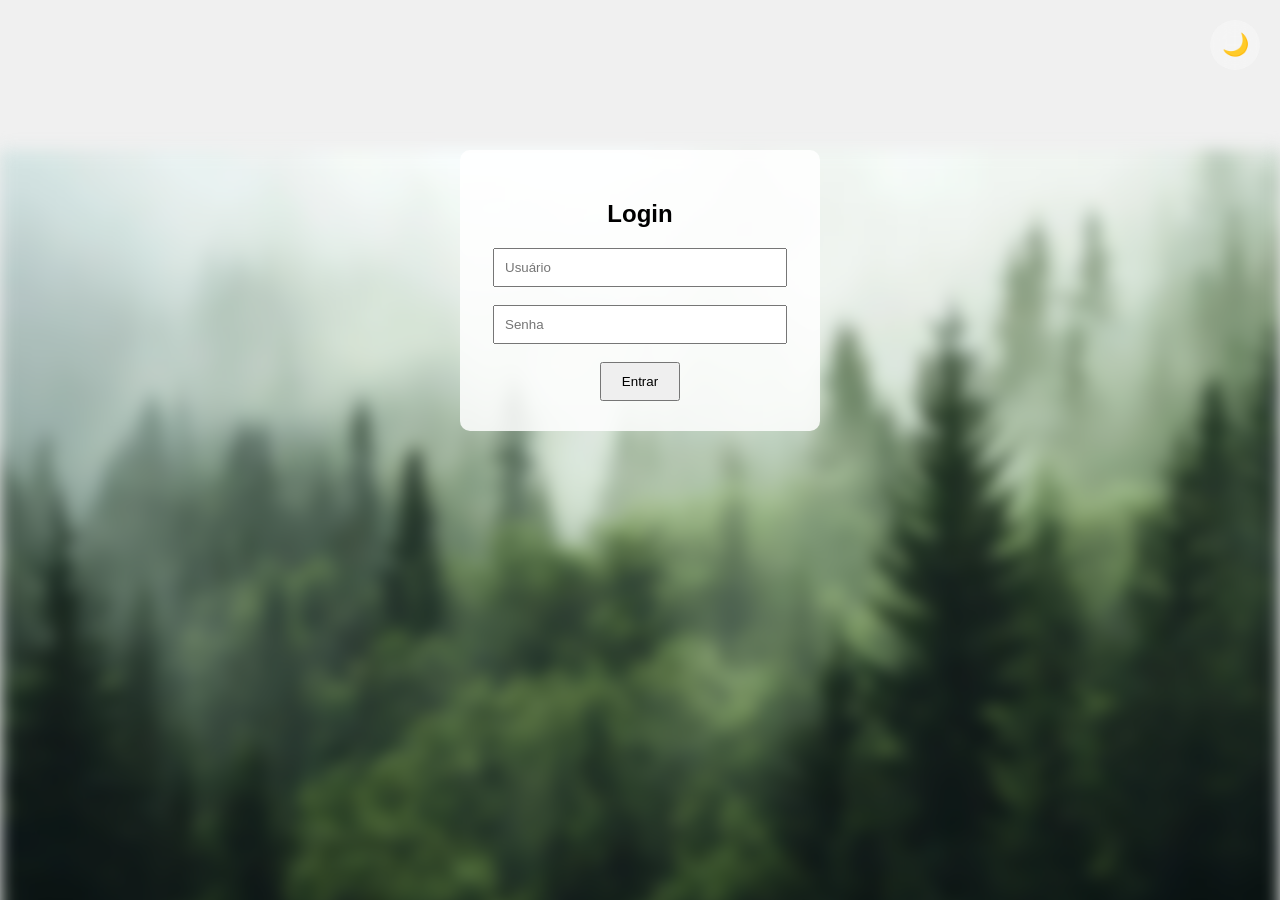
==== index.html @ 76a40562 "Primeiro Commit Adicionando os arquivos base do projeto." ====
<!DOCTYPE html>
<html lang="pt-br">
<head>
    <meta charset="UTF-8">
    <meta name="viewport" content="width=device-width, initial-scale=1.0">
    <title>Tela de Login</title>

    <!-- Conexão com o CSS -->
    <link rel="stylesheet" href="main.css">
</head>
<body>

    <!-- Botao de Tema -->
<button id="theme-toggle" onclick="toggleTheme()">
    <span class="icon">🌙</span>
</button>

    <!-- Fundo borrado -->
    <div class="background"></div>

    <!-- Caixa de login -->
    <div class="login-container">
        <h2>Login</h2>

        <input type="text" placeholder="Usuário"><br><br>
        <input type="password" placeholder="Senha"><br><br>

        <button>Entrar</button>
    </div>
<script src="script.js"></script>
</body>
</html>
---- main.css ----
/* Reset básico */
body {
    margin: 0;
    font-family: Arial, sans-serif;
}

/* Fundo com blur */
.background {
    position: fixed;
    width: 100%;
    height: 100%;

    background: url('img/wall.png') no-repeat center;
    background-size: cover;

    filter: blur(8px);
    z-index: -1;
}

/* Caixa de login */
.login-container {
    position: relative;
    z-index: 1;

    width: 300px;
    margin: 150px auto;
    padding: 30px;

    background: rgba(255, 255, 255, 0.85);
    border-radius: 10px;
    text-align: center;
}

/* Inputs */
.login-container input {
    width: 90%;
    padding: 10px;
}

/* Botão */
.login-container button {
    padding: 10px 20px;
    cursor: pointer;
}

/* Tema claro (padrão) */
body {
    background-color: #f0f0f0;
    color: #000;
}

/* Tema escuro */
.dark-theme {
    background-color: #121212;
    color: #fff;
}

/* Caixa de login no escuro */
.dark-theme .login-container {
    background: rgba(0, 0, 0, 0.7);
}

/* Botão */
#theme-toggle {
    position: absolute;
    top: 20px;
    right: 20px;

    width: 50px;
    height: 50px;

    border: none;
    border-radius: 50%;
    cursor: pointer;

    background: rgba(255, 255, 255, 0.3);
    backdrop-filter: blur(10px);

    display: flex;
    align-items: center;
    justify-content: center;

    transition: all 0.3s ease;
}

/* Hover */
#theme-toggle:hover {
    transform: scale(1.1);
}

/* Ícone */
#theme-toggle .icon {
    font-size: 22px;
    transition: transform 0.5s ease;
}

/* Animação ao trocar */
.rotate {
    transform: rotate(360deg);
}

* {
    transition: all 0.4s ease;
}

body, .login-container, #theme-toggle, input, button {
    transition: 
        background-color 0.4s ease,
        color 0.4s ease,
        box-shadow 0.4s ease,
        transform 0.3s ease;
}

.background {
    transition: filter 0.5s ease;
}

.dark-theme .background {
    filter: blur(8px) brightness(0.5);
}

.login-container {
    transition: all 0.4s ease;
}

.dark-theme .login-container {
    transform: scale(1.02);
}

body {
    animation: fadeIn 0.5s ease;
}

@keyframes fadeIn {
    from {
        opacity: 0.8;
    }
    to {
        opacity: 1;
    }
}
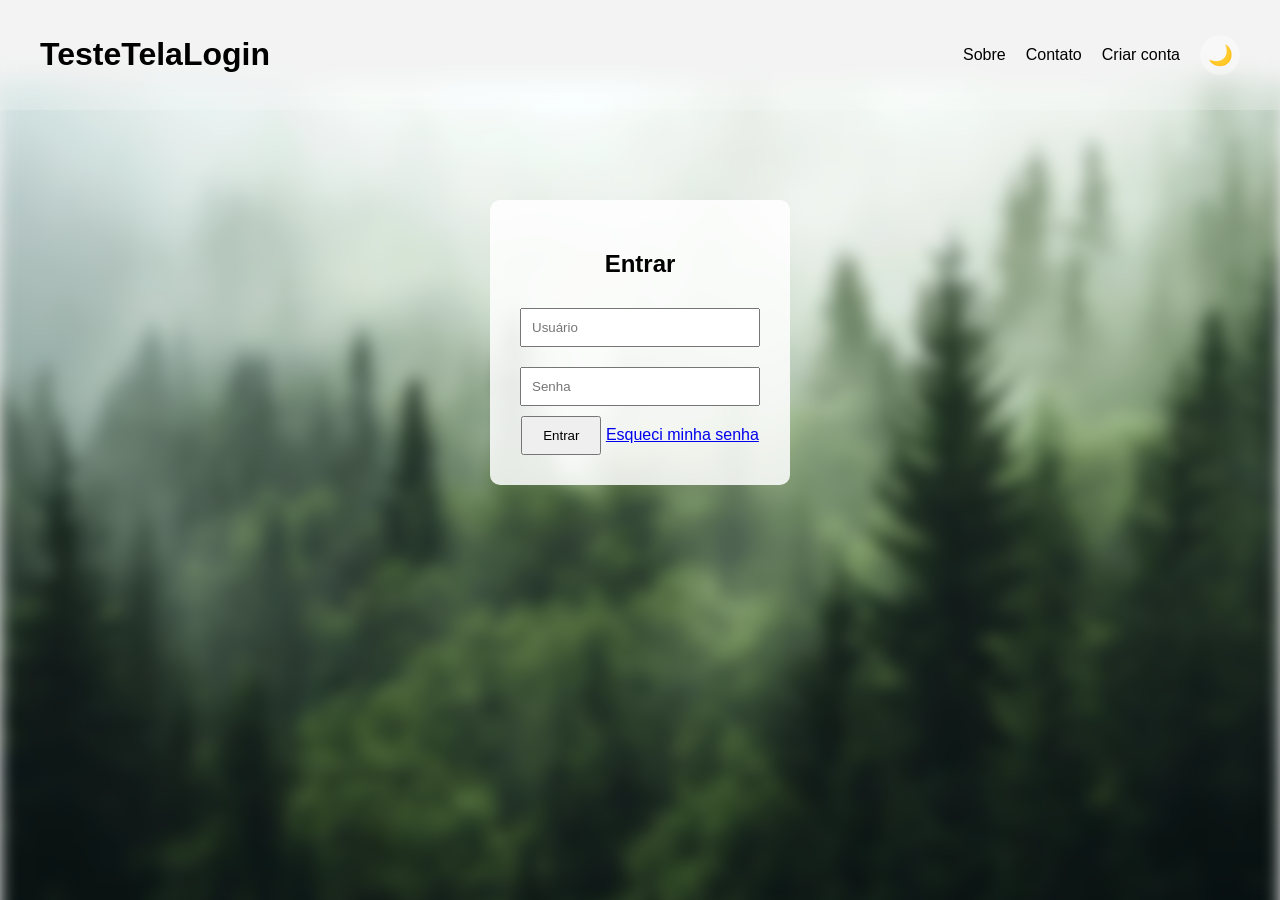
==== commit 8245b6d1: "Muitas alterações, correção de bugs, tela de cadastro, implementação nova de JavaScript e melhoria n" ====
--- a/index.html
+++ b/index.html
@@ -8,25 +8,47 @@
     <!-- Conexão com o CSS -->
     <link rel="stylesheet" href="main.css">
 </head>
+
 <body>
-
-    <!-- Botao de Tema -->
-<button id="theme-toggle" onclick="toggleTheme()">
-    <span class="icon">🌙</span>
-</button>
 
     <!-- Fundo borrado -->
     <div class="background"></div>
 
-    <!-- Caixa de login -->
-    <div class="login-container">
-        <h2>Login</h2>
+    <!-- Header -->
+<header class="header">
+        <h1 class="logo">TesteTelaLogin</h1>
 
-        <input type="text" placeholder="Usuário"><br><br>
-        <input type="password" placeholder="Senha"><br><br>
+        <nav>
+            <a href="#">Sobre</a>
+            <a href="#">Contato</a>
+            <a href="cadastro.html">Criar conta</a>
 
-        <button>Entrar</button>
-    </div>
-<script src="script.js"></script>
+    <!-- Botão de tema (fora da header pra não quebrar layout) -->
+    <button id="theme-toggle" onclick="toggleTheme()">
+        <span class="icon">🌙</span>
+    </button>
+    </nav>
+</header>
+
+
+
+    <!-- Conteúdo principal -->
+    <main class="main-content">
+        <div class="login-container">
+            <h2>Entrar</h2>
+
+            <input type="text" placeholder="Usuário">
+            <input type="password" placeholder="Senha">
+
+            <button onclick="login()">Entrar</button>
+
+            <!-- Esqueci senha -->
+            <a href="#" class="forgot-password">Esqueci minha senha</a>
+        </div>
+    </main>
+
+    <!-- Script -->
+    <script src="script.js"></script>
+
 </body>
 </html>
--- a/main.css
+++ b/main.css
@@ -1,7 +1,14 @@
-/* Reset básico */
+* {
+    box-sizing: border-box;
+}
+
 body {
     margin: 0;
+    padding-top: 80px; 
     font-family: Arial, sans-serif;
+    background-color: #f0f0f0;
+    color: #000;
+    animation: fadeIn 0.5s ease;
 }
 
 /* Fundo com blur */
@@ -9,11 +16,10 @@
     position: fixed;
     width: 100%;
     height: 100%;
-
     background: url('img/wall.png') no-repeat center;
     background-size: cover;
-
     filter: blur(8px);
+    transition: filter 0.5s ease;
     z-index: -1;
 }
 
@@ -21,32 +27,31 @@
 .login-container {
     position: relative;
     z-index: 1;
-
     width: 300px;
-    margin: 150px auto;
+    margin: 120px auto;
     padding: 30px;
-
     background: rgba(255, 255, 255, 0.85);
     border-radius: 10px;
     text-align: center;
+    transition: all 0.4s ease;
 }
 
 /* Inputs */
 .login-container input {
-    width: 90%;
+    width: 100%;
     padding: 10px;
+    margin: 10px 0;
 }
 
-/* Botão */
+/* Botão login */
 .login-container button {
     padding: 10px 20px;
     cursor: pointer;
 }
 
-/* Tema claro (padrão) */
-body {
-    background-color: #f0f0f0;
-    color: #000;
+.login-container button:hover {
+    transform: scale(1.05);
+    box-shadow: 0 5px 15px rgba(0,0,0,0.2);
 }
 
 /* Tema escuro */
@@ -55,19 +60,75 @@
     color: #fff;
 }
 
-/* Caixa de login no escuro */
 .dark-theme .login-container {
     background: rgba(0, 0, 0, 0.7);
+    transform: scale(1.02);
 }
 
-/* Botão */
+.dark-theme .background {
+    filter: blur(8px) brightness(0.5);
+}
+
+/* Header */
+.header {
+    position: fixed;
+    top: 0;
+    left: 0;
+    width: 100%;
+
+    padding: 15px 40px;
+
+    display: flex;
+    justify-content: space-between;
+    align-items: center;
+
+    z-index: 999;
+
+    background: rgba(255, 255, 255, 0.2);
+    backdrop-filter: blur(10px);
+}
+
+/* Menu */
+.header nav {
+    display: flex;
+    align-items: center;
+    gap: 20px;
+}
+
+/* Links */
+.header a {
+    text-decoration: none;
+    color: inherit;
+    font-size: 16px;
+    font-weight: 500;
+    white-space: nowrap;
+    position: relative;
+}
+
+/* Underline animado */
+.header a::after {
+    content: "";
+    position: absolute;
+    left: 0;
+    bottom: -4px;
+
+    width: 0%;
+    height: 2px;
+
+    background: currentColor;
+    transition: width 0.3s ease;
+}
+
+.header a:hover::after {
+    width: 100%;
+}
+
+/* botao tema */
 #theme-toggle {
-    position: absolute;
-    top: 20px;
-    right: 20px;
+    position: static; 
 
-    width: 50px;
-    height: 50px;
+    width: 40px;
+    height: 40px;
 
     border: none;
     border-radius: 50%;
@@ -80,57 +141,33 @@
     align-items: center;
     justify-content: center;
 
-    transition: all 0.3s ease;
+    transition: transform 0.3s ease;
 }
 
-/* Hover */
 #theme-toggle:hover {
     transform: scale(1.1);
 }
 
 /* Ícone */
 #theme-toggle .icon {
-    font-size: 22px;
+    font-size: 20px;
     transition: transform 0.5s ease;
 }
 
-/* Animação ao trocar */
 .rotate {
     transform: rotate(360deg);
 }
 
-* {
-    transition: all 0.4s ease;
+/* Tema escuro */
+.dark-theme .header {
+    background: rgba(0, 0, 0, 0.3);
 }
 
-body, .login-container, #theme-toggle, input, button {
-    transition: 
-        background-color 0.4s ease,
-        color 0.4s ease,
-        box-shadow 0.4s ease,
-        transform 0.3s ease;
+.dark-theme #theme-toggle {
+    background: rgba(0, 0, 0, 0.4);
 }
 
-.background {
-    transition: filter 0.5s ease;
-}
-
-.dark-theme .background {
-    filter: blur(8px) brightness(0.5);
-}
-
-.login-container {
-    transition: all 0.4s ease;
-}
-
-.dark-theme .login-container {
-    transform: scale(1.02);
-}
-
-body {
-    animation: fadeIn 0.5s ease;
-}
-
+/* Fade */
 @keyframes fadeIn {
     from {
         opacity: 0.8;
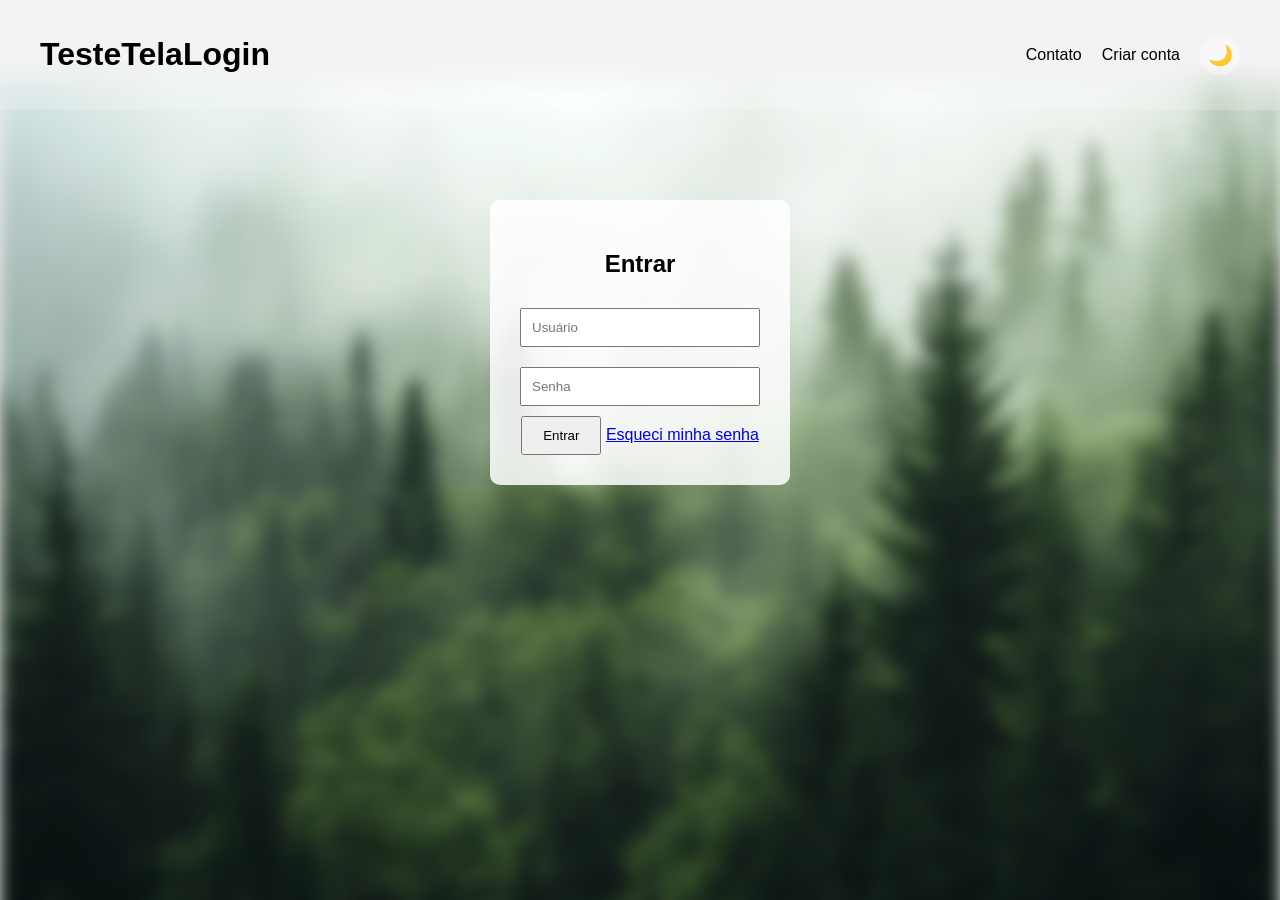
==== commit cfcb07b3: "Trocando um botao" ====
--- a/index.html
+++ b/index.html
@@ -15,22 +15,28 @@
     <div class="background"></div>
 
     <!-- Header -->
-<header class="header">
+    <header class="header">
         <h1 class="logo">TesteTelaLogin</h1>
 
+        <!-- botao pra ficar show no mobas -->
+        <div class="menu-toggle" onclick="toggleMenu()">
+            <span></span>
+            <span></span>
+            <span></span>
+        </div>
+
         <nav>
-            <a href="#">Sobre</a>
+
+            
             <a href="#">Contato</a>
             <a href="cadastro.html">Criar conta</a>
 
-    <!-- Botão de tema (fora da header pra não quebrar layout) -->
-    <button id="theme-toggle" onclick="toggleTheme()">
-        <span class="icon">🌙</span>
-    </button>
-    </nav>
-</header>
-
-
+            <!-- Botão de tema -->
+            <button id="theme-toggle" onclick="toggleTheme()">
+                <span class="icon">🌙</span>
+            </button>
+        </nav>
+    </header>
 
     <!-- Conteúdo principal -->
     <main class="main-content">
--- a/main.css
+++ b/main.css
@@ -175,4 +175,246 @@
     to {
         opacity: 1;
     }
+}
+
+/* mobas */
+@media (max-width: 768px) {
+
+    /* Header */
+    .header {
+        flex-direction: column;
+        align-items: center;
+        justify-content: center;
+        padding: 15px 20px;
+        gap: 10px;
+        text-align: center;
+    }
+
+    /* Logo */
+    .header h1,
+    .logo {
+        font-size: 20px;
+    }
+
+    /* Menu */
+    .header nav {
+        display: flex;
+        flex-wrap: wrap;
+        justify-content: center;
+        gap: 12px;
+    }
+
+    /* Links */
+    .header a {
+        font-size: 14px;
+    }
+
+    /* Botão tema */
+    #theme-toggle {
+        width: 38px;
+        height: 38px;
+    }
+
+    /* Container login */
+    .login-container {
+        width: 90%;
+        max-width: 350px;
+        margin: 100px auto;
+        padding: 20px;
+    }
+}
+
+/* tela mt pequena, pobrezinho */
+@media (max-width: 480px) {
+
+    /* Header ainda mais compacto */
+    .header {
+        padding: 10px;
+    }
+
+    .header h1,
+    .logo {
+        font-size: 18px;
+    }
+
+    /* Menu mais compacto */
+    .header nav {
+        gap: 8px;
+    }
+
+    .header a {
+        font-size: 13px;
+    }
+
+    /* Login sobe um pouco */
+    .login-container {
+        margin-top: 80px;
+        padding: 18px;
+    }
+
+    /* Inputs mais confortáveis */
+    .login-container input {
+        padding: 12px;
+        font-size: 14px;
+    }
+
+    /* Botões melhores pro toque */
+    .login-container button {
+        padding: 12px;
+        font-size: 14px;
+    }
+
+    /* Botão tema menor */
+    #theme-toggle {
+        width: 34px;
+        height: 34px;
+    }
+}
+
+/* botao pra aparecer/fechar menu */
+.menu-toggle {
+    display: none;
+    flex-direction: column;
+    cursor: pointer;
+    gap: 5px;
+}
+
+.menu-toggle span {
+    width: 25px;
+    height: 3px;
+    background: currentColor;
+    transition: 0.3s;
+}
+
+/* Animação virar X */
+.menu-toggle.active span:nth-child(1) {
+    transform: rotate(45deg) translate(5px, 5px);
+}
+
+.menu-toggle.active span:nth-child(2) {
+    opacity: 0;
+}
+
+.menu-toggle.active span:nth-child(3) {
+    transform: rotate(-45deg) translate(6px, -6px);
+}
+
+/* NAV padrão (desktop) */
+.nav {
+    display: flex;
+    align-items: center;
+    gap: 20px;
+}
+
+/* mobile */
+@media (max-width: 768px) {
+
+    .menu-toggle {
+        display: flex;
+    }
+
+    .nav {
+        position: absolute;
+        top: 70px;
+        left: 0;
+        width: 100%;
+
+        flex-direction: column;
+        align-items: center;
+
+        background: rgba(255, 255, 255, 0.9);
+        backdrop-filter: blur(10px);
+
+        padding: 20px 0;
+
+        transform: translateY(-200%);
+        transition: transform 0.4s ease;
+    }
+
+    .nav.active {
+        transform: translateY(0);
+    }
+
+    .nav a {
+        padding: 10px 0;
+        font-size: 16px;
+    }
+
+    #theme-toggle {
+        margin-top: 10px;
+    }
+
+    /* Tema escuro */
+    .dark-theme .nav {
+        background: rgba(0, 0, 0, 0.9);
+    }
+}
+
+.menu-toggle {
+    display: none;
+    flex-direction: column;
+    cursor: pointer;
+    gap: 5px;
+}
+
+.menu-toggle span {
+    width: 25px;
+    height: 3px;
+    background: currentColor;
+    transition: 0.3s;
+}
+
+/* Animação X */
+.menu-toggle.active span:nth-child(1) {
+    transform: rotate(45deg) translate(5px, 5px);
+}
+
+.menu-toggle.active span:nth-child(2) {
+    opacity: 0;
+}
+
+.menu-toggle.active span:nth-child(3) {
+    transform: rotate(-45deg) translate(6px, -6px);
+}
+
+/* MOBILE */
+@media (max-width: 768px) {
+
+    .menu-toggle {
+        display: flex;
+    }
+
+    .header nav {
+        position: absolute;
+        top: 70px;
+        left: 0;
+        width: 100%;
+
+        flex-direction: column;
+        align-items: center;
+
+        background: rgba(255, 255, 255, 0.9);
+        backdrop-filter: blur(10px);
+
+        padding: 20px 0;
+
+        transform: translateY(-200%);
+        transition: transform 0.4s ease;
+    }
+
+    .header nav.active {
+        transform: translateY(0);
+    }
+
+    .header a {
+        padding: 10px 0;
+    }
+
+    #theme-toggle {
+        margin-top: 10px;
+    }
+
+    .dark-theme .header nav {
+        background: rgba(0, 0, 0, 0.9);
+    }
 }
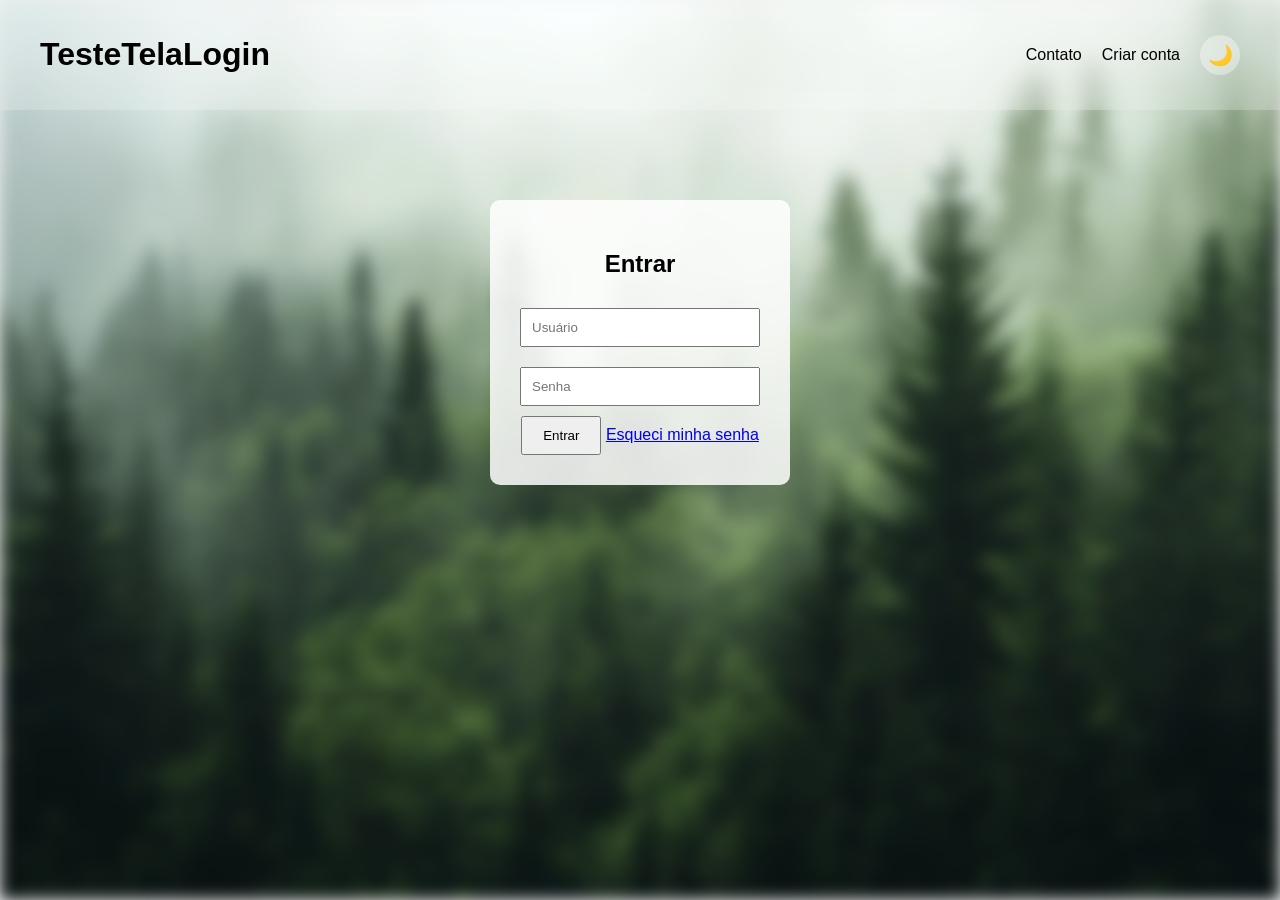
==== commit f5b9ece6: "enxugando o codigo" ====
--- a/index.html
+++ b/index.html
@@ -1,60 +1,42 @@
-<!DOCTYPE html>
-<html lang="pt-br">
-<head>
-    <meta charset="UTF-8">
-    <meta name="viewport" content="width=device-width, initial-scale=1.0">
-    <title>Tela de Login</title>
-
-    <!-- Conexão com o CSS -->
-    <link rel="stylesheet" href="main.css">
-</head>
-
-<body>
-
-    <!-- Fundo borrado -->
-    <div class="background"></div>
-
-    <!-- Header -->
-    <header class="header">
-        <h1 class="logo">TesteTelaLogin</h1>
-
-        <!-- botao pra ficar show no mobas -->
-        <div class="menu-toggle" onclick="toggleMenu()">
-            <span></span>
-            <span></span>
-            <span></span>
-        </div>
-
-        <nav>
-
-            
-            <a href="#">Contato</a>
-            <a href="cadastro.html">Criar conta</a>
-
-            <!-- Botão de tema -->
-            <button id="theme-toggle" onclick="toggleTheme()">
-                <span class="icon">🌙</span>
-            </button>
-        </nav>
-    </header>
-
-    <!-- Conteúdo principal -->
-    <main class="main-content">
-        <div class="login-container">
-            <h2>Entrar</h2>
-
-            <input type="text" placeholder="Usuário">
-            <input type="password" placeholder="Senha">
-
-            <button onclick="login()">Entrar</button>
-
-            <!-- Esqueci senha -->
-            <a href="#" class="forgot-password">Esqueci minha senha</a>
-        </div>
-    </main>
-
-    <!-- Script -->
-    <script src="script.js"></script>
-
-</body>
-</html>+<!DOCTYPE html>
+<html lang="pt-br">
+<head>
+    <meta charset="UTF-8">
+    <meta name="viewport" content="width=device-width, initial-scale=1.0">
+    <title>Tela de Login</title>
+    <link rel="stylesheet" href="main.css">
+</head>
+<body>
+    <div class="background"></div>
+
+    <header class="header">
+        <h1 class="logo">TesteTelaLogin</h1>
+
+        <div class="menu-toggle" onclick="toggleMenu()">
+            <span></span>
+            <span></span>
+            <span></span>
+        </div>
+
+        <nav>
+            <a href="#">Contato</a>
+            <a href="cadastro.html">Criar conta</a>
+            <button id="theme-toggle" type="button" onclick="toggleTheme()">
+                <span class="icon">🌙</span>
+            </button>
+        </nav>
+    </header>
+
+    <main>
+        <div class="login-container">
+            <h2>Entrar</h2>
+            <input type="text" placeholder="Usuário">
+            <input type="password" placeholder="Senha">
+            <button type="button">Entrar</button>
+            <a href="#" class="forgot-password">Esqueci minha senha</a>
+        </div>
+    </main>
+
+    <script src="script.js"></script>
+</body>
+</html>
--- a/main.css
+++ b/main.css
@@ -1,420 +1,266 @@
-* {
-    box-sizing: border-box;
-}
-
-body {
-    margin: 0;
-    padding-top: 80px; 
-    font-family: Arial, sans-serif;
-    background-color: #f0f0f0;
-    color: #000;
-    animation: fadeIn 0.5s ease;
-}
-
-/* Fundo com blur */
-.background {
-    position: fixed;
-    width: 100%;
-    height: 100%;
-    background: url('img/wall.png') no-repeat center;
-    background-size: cover;
-    filter: blur(8px);
-    transition: filter 0.5s ease;
-    z-index: -1;
-}
-
-/* Caixa de login */
-.login-container {
-    position: relative;
-    z-index: 1;
-    width: 300px;
-    margin: 120px auto;
-    padding: 30px;
-    background: rgba(255, 255, 255, 0.85);
-    border-radius: 10px;
-    text-align: center;
-    transition: all 0.4s ease;
-}
-
-/* Inputs */
-.login-container input {
-    width: 100%;
-    padding: 10px;
-    margin: 10px 0;
-}
-
-/* Botão login */
-.login-container button {
-    padding: 10px 20px;
-    cursor: pointer;
-}
-
-.login-container button:hover {
-    transform: scale(1.05);
-    box-shadow: 0 5px 15px rgba(0,0,0,0.2);
-}
-
-/* Tema escuro */
-.dark-theme {
-    background-color: #121212;
-    color: #fff;
-}
-
-.dark-theme .login-container {
-    background: rgba(0, 0, 0, 0.7);
-    transform: scale(1.02);
-}
-
-.dark-theme .background {
-    filter: blur(8px) brightness(0.5);
-}
-
-/* Header */
-.header {
-    position: fixed;
-    top: 0;
-    left: 0;
-    width: 100%;
-
-    padding: 15px 40px;
-
-    display: flex;
-    justify-content: space-between;
-    align-items: center;
-
-    z-index: 999;
-
-    background: rgba(255, 255, 255, 0.2);
-    backdrop-filter: blur(10px);
-}
-
-/* Menu */
-.header nav {
-    display: flex;
-    align-items: center;
-    gap: 20px;
-}
-
-/* Links */
-.header a {
-    text-decoration: none;
-    color: inherit;
-    font-size: 16px;
-    font-weight: 500;
-    white-space: nowrap;
-    position: relative;
-}
-
-/* Underline animado */
-.header a::after {
-    content: "";
-    position: absolute;
-    left: 0;
-    bottom: -4px;
-
-    width: 0%;
-    height: 2px;
-
-    background: currentColor;
-    transition: width 0.3s ease;
-}
-
-.header a:hover::after {
-    width: 100%;
-}
-
-/* botao tema */
-#theme-toggle {
-    position: static; 
-
-    width: 40px;
-    height: 40px;
-
-    border: none;
-    border-radius: 50%;
-    cursor: pointer;
-
-    background: rgba(255, 255, 255, 0.3);
-    backdrop-filter: blur(10px);
-
-    display: flex;
-    align-items: center;
-    justify-content: center;
-
-    transition: transform 0.3s ease;
-}
-
-#theme-toggle:hover {
-    transform: scale(1.1);
-}
-
-/* Ícone */
-#theme-toggle .icon {
-    font-size: 20px;
-    transition: transform 0.5s ease;
-}
-
-.rotate {
-    transform: rotate(360deg);
-}
-
-/* Tema escuro */
-.dark-theme .header {
-    background: rgba(0, 0, 0, 0.3);
-}
-
-.dark-theme #theme-toggle {
-    background: rgba(0, 0, 0, 0.4);
-}
-
-/* Fade */
-@keyframes fadeIn {
-    from {
-        opacity: 0.8;
-    }
-    to {
-        opacity: 1;
-    }
-}
-
-/* mobas */
-@media (max-width: 768px) {
-
-    /* Header */
-    .header {
-        flex-direction: column;
-        align-items: center;
-        justify-content: center;
-        padding: 15px 20px;
-        gap: 10px;
-        text-align: center;
-    }
-
-    /* Logo */
-    .header h1,
-    .logo {
-        font-size: 20px;
-    }
-
-    /* Menu */
-    .header nav {
-        display: flex;
-        flex-wrap: wrap;
-        justify-content: center;
-        gap: 12px;
-    }
-
-    /* Links */
-    .header a {
-        font-size: 14px;
-    }
-
-    /* Botão tema */
-    #theme-toggle {
-        width: 38px;
-        height: 38px;
-    }
-
-    /* Container login */
-    .login-container {
-        width: 90%;
-        max-width: 350px;
-        margin: 100px auto;
-        padding: 20px;
-    }
-}
-
-/* tela mt pequena, pobrezinho */
-@media (max-width: 480px) {
-
-    /* Header ainda mais compacto */
-    .header {
-        padding: 10px;
-    }
-
-    .header h1,
-    .logo {
-        font-size: 18px;
-    }
-
-    /* Menu mais compacto */
-    .header nav {
-        gap: 8px;
-    }
-
-    .header a {
-        font-size: 13px;
-    }
-
-    /* Login sobe um pouco */
-    .login-container {
-        margin-top: 80px;
-        padding: 18px;
-    }
-
-    /* Inputs mais confortáveis */
-    .login-container input {
-        padding: 12px;
-        font-size: 14px;
-    }
-
-    /* Botões melhores pro toque */
-    .login-container button {
-        padding: 12px;
-        font-size: 14px;
-    }
-
-    /* Botão tema menor */
-    #theme-toggle {
-        width: 34px;
-        height: 34px;
-    }
-}
-
-/* botao pra aparecer/fechar menu */
-.menu-toggle {
-    display: none;
-    flex-direction: column;
-    cursor: pointer;
-    gap: 5px;
-}
-
-.menu-toggle span {
-    width: 25px;
-    height: 3px;
-    background: currentColor;
-    transition: 0.3s;
-}
-
-/* Animação virar X */
-.menu-toggle.active span:nth-child(1) {
-    transform: rotate(45deg) translate(5px, 5px);
-}
-
-.menu-toggle.active span:nth-child(2) {
-    opacity: 0;
-}
-
-.menu-toggle.active span:nth-child(3) {
-    transform: rotate(-45deg) translate(6px, -6px);
-}
-
-/* NAV padrão (desktop) */
-.nav {
-    display: flex;
-    align-items: center;
-    gap: 20px;
-}
-
-/* mobile */
-@media (max-width: 768px) {
-
-    .menu-toggle {
-        display: flex;
-    }
-
-    .nav {
-        position: absolute;
-        top: 70px;
-        left: 0;
-        width: 100%;
-
-        flex-direction: column;
-        align-items: center;
-
-        background: rgba(255, 255, 255, 0.9);
-        backdrop-filter: blur(10px);
-
-        padding: 20px 0;
-
-        transform: translateY(-200%);
-        transition: transform 0.4s ease;
-    }
-
-    .nav.active {
-        transform: translateY(0);
-    }
-
-    .nav a {
-        padding: 10px 0;
-        font-size: 16px;
-    }
-
-    #theme-toggle {
-        margin-top: 10px;
-    }
-
-    /* Tema escuro */
-    .dark-theme .nav {
-        background: rgba(0, 0, 0, 0.9);
-    }
-}
-
-.menu-toggle {
-    display: none;
-    flex-direction: column;
-    cursor: pointer;
-    gap: 5px;
-}
-
-.menu-toggle span {
-    width: 25px;
-    height: 3px;
-    background: currentColor;
-    transition: 0.3s;
-}
-
-/* Animação X */
-.menu-toggle.active span:nth-child(1) {
-    transform: rotate(45deg) translate(5px, 5px);
-}
-
-.menu-toggle.active span:nth-child(2) {
-    opacity: 0;
-}
-
-.menu-toggle.active span:nth-child(3) {
-    transform: rotate(-45deg) translate(6px, -6px);
-}
-
-/* MOBILE */
-@media (max-width: 768px) {
-
-    .menu-toggle {
-        display: flex;
-    }
-
-    .header nav {
-        position: absolute;
-        top: 70px;
-        left: 0;
-        width: 100%;
-
-        flex-direction: column;
-        align-items: center;
-
-        background: rgba(255, 255, 255, 0.9);
-        backdrop-filter: blur(10px);
-
-        padding: 20px 0;
-
-        transform: translateY(-200%);
-        transition: transform 0.4s ease;
-    }
-
-    .header nav.active {
-        transform: translateY(0);
-    }
-
-    .header a {
-        padding: 10px 0;
-    }
-
-    #theme-toggle {
-        margin-top: 10px;
-    }
-
-    .dark-theme .header nav {
-        background: rgba(0, 0, 0, 0.9);
-    }
-}+* {
+    box-sizing: border-box;
+}
+
+body {
+    margin: 0;
+    padding-top: 80px;
+    font-family: Arial, sans-serif;
+    background-color: #f0f0f0;
+    color: #000;
+    animation: fadeIn 0.5s ease;
+}
+
+.background {
+    position: fixed;
+    inset: 0;
+    z-index: -1;
+    background: url("img/wall.png") center / cover no-repeat;
+    filter: blur(8px);
+    transition: filter 0.5s ease;
+}
+
+.login-container {
+    position: relative;
+    z-index: 1;
+    width: 300px;
+    margin: 120px auto;
+    padding: 30px;
+    text-align: center;
+    background: rgba(255, 255, 255, 0.85);
+    border-radius: 10px;
+    transition: all 0.4s ease;
+}
+
+.login-container input {
+    width: 100%;
+    margin: 10px 0;
+    padding: 10px;
+}
+
+.login-container button {
+    padding: 10px 20px;
+    cursor: pointer;
+}
+
+.login-container button:hover {
+    transform: scale(1.05);
+    box-shadow: 0 5px 15px rgba(0, 0, 0, 0.2);
+}
+
+.header {
+    position: fixed;
+    top: 0;
+    left: 0;
+    z-index: 999;
+    display: flex;
+    align-items: center;
+    justify-content: space-between;
+    width: 100%;
+    padding: 15px 40px;
+    background: rgba(255, 255, 255, 0.2);
+    backdrop-filter: blur(10px);
+}
+
+.header nav {
+    display: flex;
+    align-items: center;
+    gap: 20px;
+}
+
+.header a {
+    position: relative;
+    color: inherit;
+    font-size: 16px;
+    font-weight: 500;
+    text-decoration: none;
+    white-space: nowrap;
+}
+
+.header a::after {
+    content: "";
+    position: absolute;
+    bottom: -4px;
+    left: 0;
+    width: 0;
+    height: 2px;
+    background: currentColor;
+    transition: width 0.3s ease;
+}
+
+.header a:hover::after {
+    width: 100%;
+}
+
+#theme-toggle {
+    display: flex;
+    align-items: center;
+    justify-content: center;
+    width: 40px;
+    height: 40px;
+    border: 0;
+    border-radius: 50%;
+    background: rgba(255, 255, 255, 0.3);
+    backdrop-filter: blur(10px);
+    cursor: pointer;
+    transition: transform 0.3s ease;
+}
+
+#theme-toggle:hover {
+    transform: scale(1.1);
+}
+
+#theme-toggle .icon {
+    font-size: 20px;
+    transition: transform 0.5s ease;
+}
+
+.rotate {
+    transform: rotate(360deg);
+}
+
+.menu-toggle {
+    display: none;
+    flex-direction: column;
+    gap: 5px;
+    cursor: pointer;
+}
+
+.menu-toggle span {
+    width: 25px;
+    height: 3px;
+    background: currentColor;
+    transition: 0.3s;
+}
+
+.menu-toggle.active span:nth-child(1) {
+    transform: rotate(45deg) translate(5px, 5px);
+}
+
+.menu-toggle.active span:nth-child(2) {
+    opacity: 0;
+}
+
+.menu-toggle.active span:nth-child(3) {
+    transform: rotate(-45deg) translate(6px, -6px);
+}
+
+.dark-theme {
+    background-color: #121212;
+    color: #fff;
+}
+
+.dark-theme .login-container {
+    background: rgba(0, 0, 0, 0.7);
+    transform: scale(1.02);
+}
+
+.dark-theme .background {
+    filter: blur(8px) brightness(0.5);
+}
+
+.dark-theme .header {
+    background: rgba(0, 0, 0, 0.3);
+}
+
+.dark-theme #theme-toggle {
+    background: rgba(0, 0, 0, 0.4);
+}
+
+@keyframes fadeIn {
+    from { opacity: 0.8; }
+    to { opacity: 1; }
+}
+
+@media (max-width: 768px) {
+    .header {
+        flex-direction: column;
+        justify-content: center;
+        gap: 10px;
+        padding: 15px 20px;
+        text-align: center;
+    }
+
+    .logo {
+        font-size: 20px;
+    }
+
+    .menu-toggle {
+        display: flex;
+    }
+
+    .header nav {
+        position: absolute;
+        top: 70px;
+        left: 0;
+        flex-direction: column;
+        align-items: center;
+        width: 100%;
+        padding: 20px 0;
+        gap: 12px;
+        background: rgba(255, 255, 255, 0.9);
+        backdrop-filter: blur(10px);
+        transform: translateY(-200%);
+        transition: transform 0.4s ease;
+    }
+
+    .header nav.active {
+        transform: translateY(0);
+    }
+
+    .header a {
+        padding: 10px 0;
+        font-size: 16px;
+    }
+
+    #theme-toggle {
+        width: 38px;
+        height: 38px;
+        margin-top: 10px;
+    }
+
+    .dark-theme .header nav {
+        background: rgba(0, 0, 0, 0.9);
+    }
+
+    .login-container {
+        width: 90%;
+        max-width: 350px;
+        margin: 100px auto;
+        padding: 20px;
+    }
+}
+
+@media (max-width: 480px) {
+    .header {
+        padding: 10px;
+    }
+
+    .logo {
+        font-size: 18px;
+    }
+
+    .header nav {
+        gap: 8px;
+    }
+
+    .header a {
+        font-size: 13px;
+    }
+
+    #theme-toggle {
+        width: 34px;
+        height: 34px;
+    }
+
+    .login-container {
+        margin-top: 80px;
+        padding: 18px;
+    }
+
+    .login-container input,
+    .login-container button {
+        padding: 12px;
+        font-size: 14px;
+    }
+}
